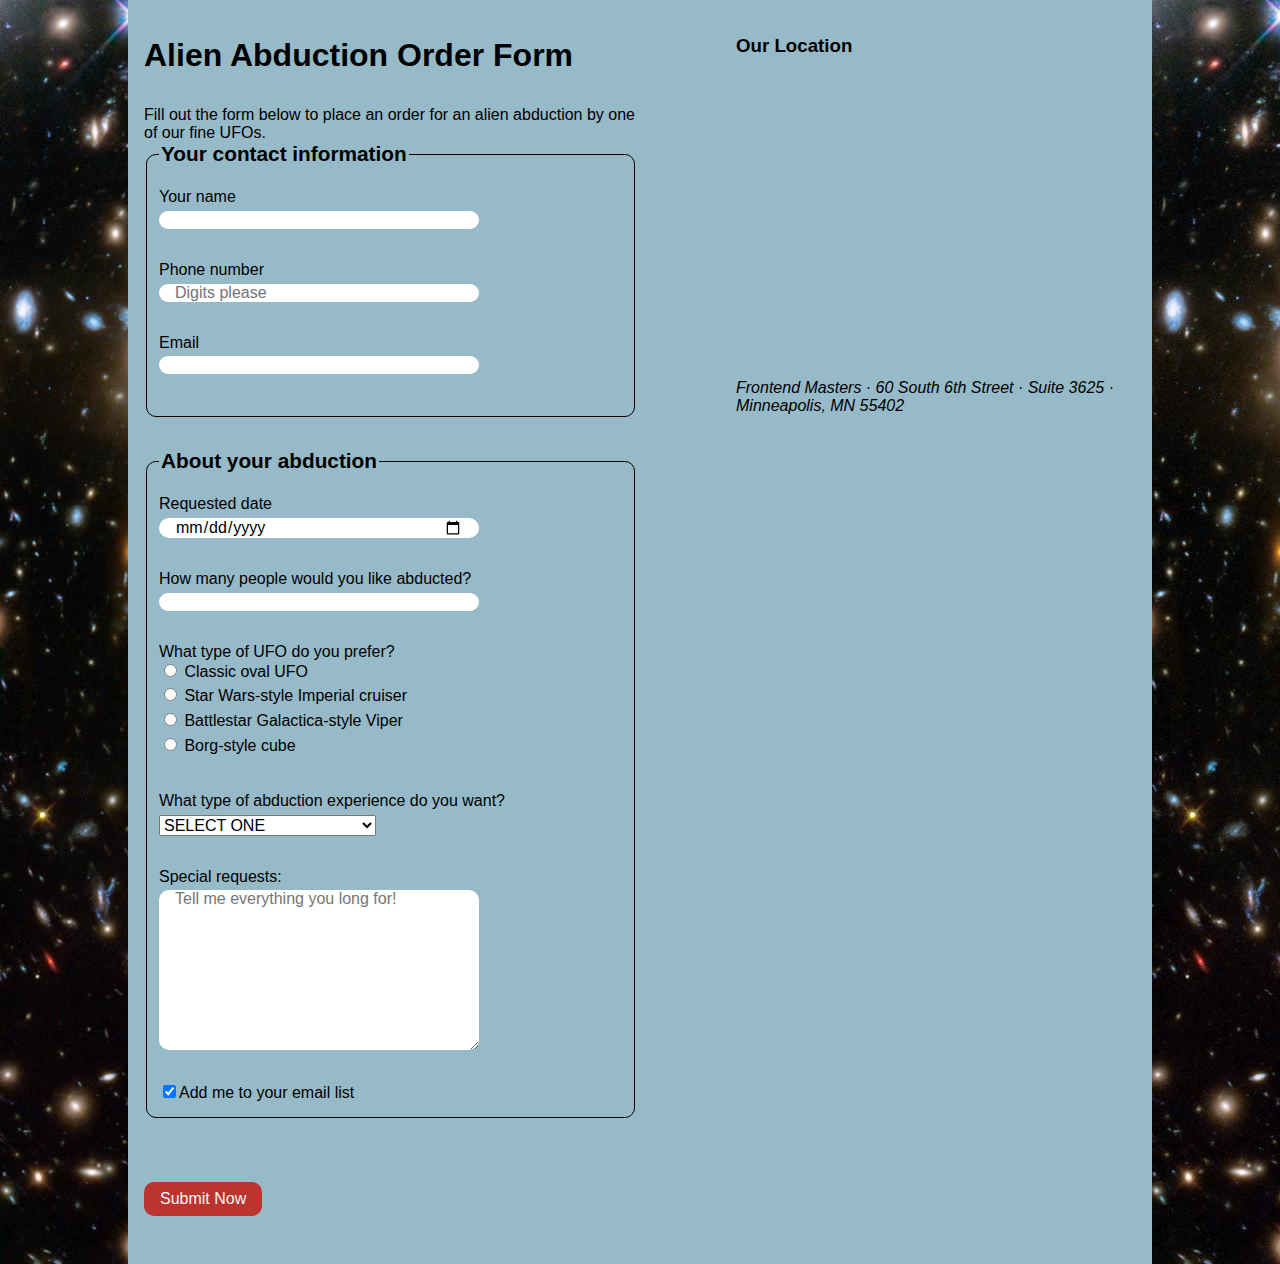
==== index.html @ acc59efd "d" ====
<!DOCTYPE html>
<html lang="en">
<head>
	<meta charset="UTF-8">
	<title>Alien Abduction Order Form</title>
	<link href="css/forms.css" rel="stylesheet">
</head>
<body>
	<div class="wrapper">
		<section>
			<h1>Alien Abduction Order Form</h1>
			<p>Fill out the form below to place an order for an alien abduction by one of our fine UFOs.</p>
			<form action="https://e3vwdl4bpd.execute-api.us-west-2.amazonaws.com/default/API2SES" method="POST">
				<input type="hidden" name="send_2" value="brockelliott80@outlook.com">
				<fieldset>
					<legend>Your contact information</legend>
					<label for="name">Your name</label>
						<input type="text" id="name" name="name">
					<label for="phone">Phone number</label>
						<input type="tel" id="phone" name="phone" placeholder="Digits please">	
					<label for="email">Email</label>
						<input type="tel" id="email" name="email">
				</fieldset>
				<fieldset>
					<legend>About your abduction </legend>
					<label for="date">Requested  date</label>
					<input type="date" id="date" name="date">
					<label for="qty">How many people would you like abducted?</label>
					<input type="number" id="qty" name="qty" min="1" max="15">
					<p>What type of UFO do you prefer?</p>
					<label>
						<input type="radio" value="classic" name="ufotype"> Classic oval UFO
					</label>
					<label>	
						<input type="radio" value="starwars" name="ufotype"> Star Wars-style Imperial cruiser
					</label>
					<label>
						<input type="radio" value="battlestar" name="ufotype"> Battlestar Galactica-style Viper
					</label>
					<label>
						<input type="radio" value="borg" name="ufotype"> Borg-style cube
					</label>
				
						 
					<label for="abtype">What type of abduction experience do you want?</label>
						<select id="abtype" name="abtype">
							<option selected>SELECT ONE</option>
							<option value="tour">Tour of the solar system</option>
							<option value="dinner">Alien dinner and discussion</option>
							<option value="dance">Alien dance lessons</option>
							<option value="whale">Whale watching</option>
						</select>
						<label for="comments">Special requests:</label>
						<textarea id="comments" placeholder="Tell me everything you long for!" name="comments"></textarea>
	
						<label>
							<input id="subscribe" name="subscribe" type="checkbox" checked value="subscribe">Add me to your email list
						</label>
						<input id="send_to" type="hidden" name="send_to" value="brockelliott80@outlook.com">
						
				</fieldset>	
				<button type="submit">Submit Now</button>
			</form>				
		</section>
		<aside>
			<h3>Our Location</h3>
			<iframe src="https://www.google.com/maps/embed?pb=!1m18!1m12!1m3!1d2822.3156132044232!2d-93.27284408438344!3d44.977899279098025!2m3!1f0!2f0!3f0!3m2!1i1024!2i768!4f13.1!3m3!1m2!1s0x52b3329a75fc44b3%3A0xab6d15df00205abb!2s60%20South%206th%20St%2C%20Minneapolis%2C%20MN%2055402!5e0!3m2!1sen!2sus!4v1595731962655!5m2!1sen!2sus" width="400" height="300" frameborder="0" style="border:0;" allowfullscreen="" aria-hidden="false" tabindex="0"></iframe>
			<address>
				Frontend Masters &middot;
				60 South 6th Street &middot;
				Suite 3625 &middot;
				Minneapolis, MN 55402
			</address>
		</aside>
	</div>
	<script src="js/forms.js"></script>
</body>
</html>
---- css/forms.css ----
html {
  box-sizing: border-box;
}
*, *:before, *:after {
  box-sizing: inherit;
}
body {
	font-family: Arial, Helvetica, sans-serif;
	margin: 0;
	padding: 0;
	background-image: url(../img/galaxy.jpg);
}
.wrapper {
	width: 80%;
	margin: 0 auto;
	padding: 1em;
	display: flex;
	flex-flow: row nowrap;
	background-color: #96BAC8;
}
p, [for="abtype"], [for="comments"]{
	margin-bottom: 0;
	margin-top: 2rem;
}
section {
	flex-basis: 57%;
	margin-right: 10%;
}
aside {
	flex-basis: 33%;
}

fieldset {
	margin-bottom: 2rem;
	border: 1.25px solid black;
	border-radius: 10px;
}

legend {
	font-weight: bold;
	font-size: 1.3rem;
	margin-top: 1.5rem;
	margin-bottom: 1rem;
	display: block;

}
label {
	display: block;
	padding-bottom: 0.3rem;
}
textarea {
	height: 10rem;
	padding: 1rem;
}
select {
	font-size: 1rem;

}
button {
	font-size: 1rem;
	margin: 2rem 0;
	background-color: #bb342f;
	color: whitesmoke;
	border: none;
	padding: 0.5rem 1rem;
	border-radius: 10px;
}
button:hover {
	background-color: white;
	color: #bb342f;
}
input:not([type="radio"]):not([type="checkbox"]), textarea {
	display: block;
	margin-bottom: 2rem;
	width: 20rem;
	font-family: Arial, Helvetica, sans-serif;
	font-size: 1rem;
	padding: 0 1rem;
	border-radius: 10px;
	border: none;

}
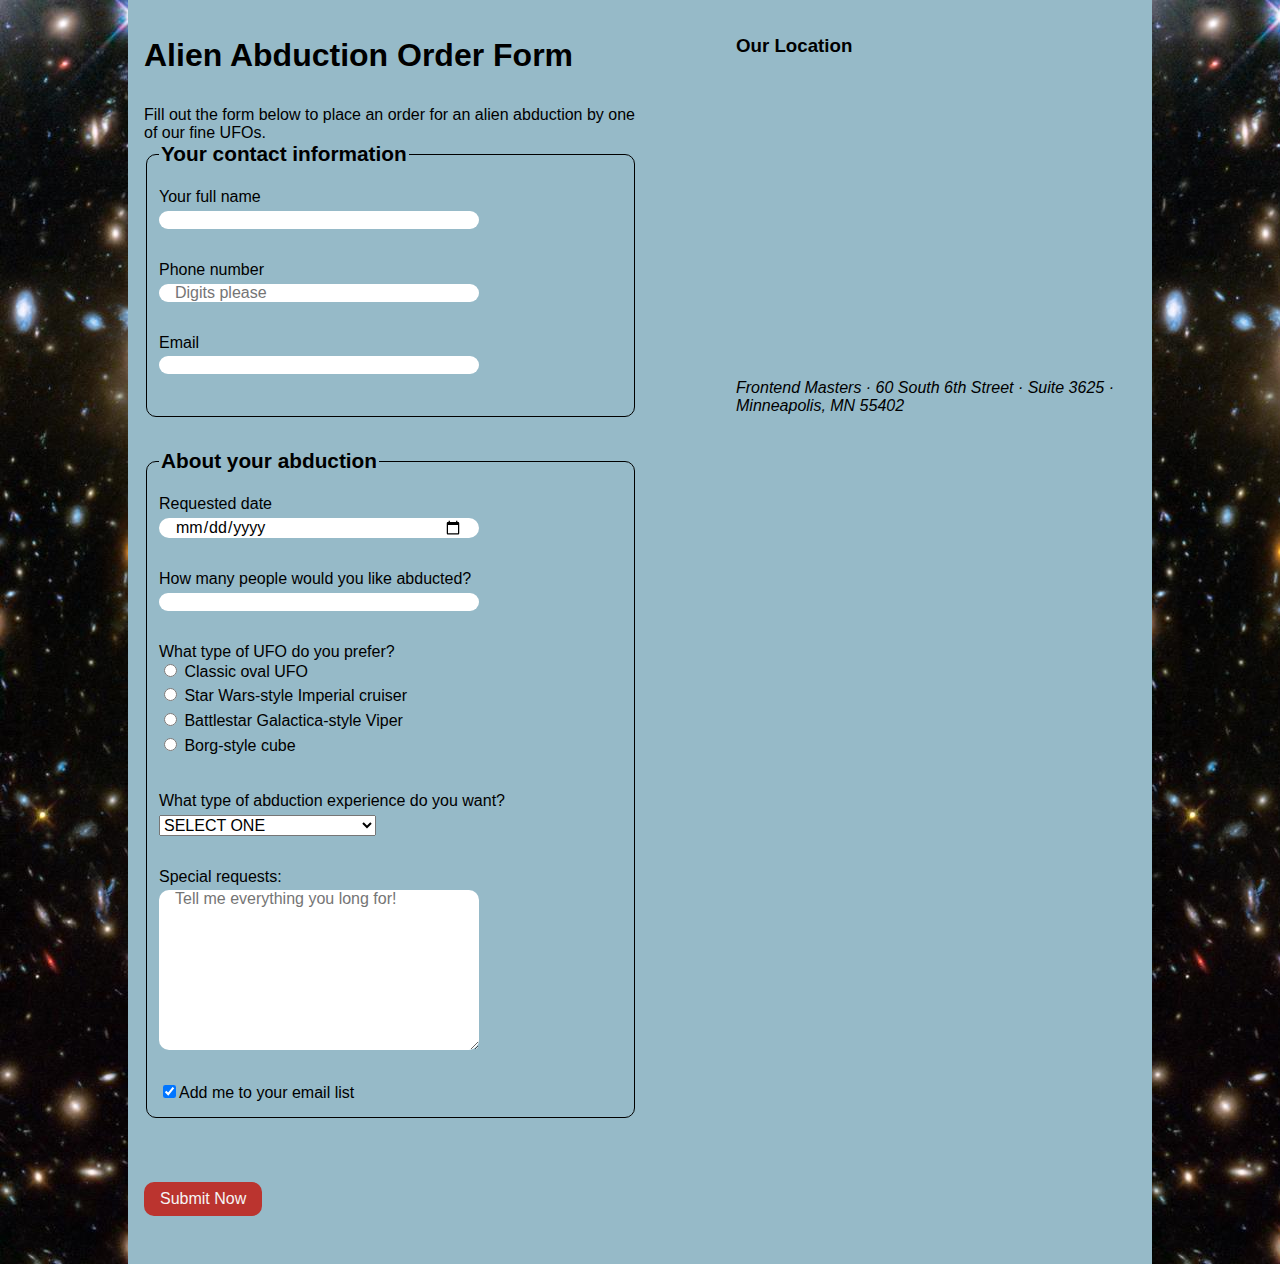
==== commit fed749cf: "Update index.html" ====
--- a/index.html
+++ b/index.html
@@ -14,7 +14,7 @@
 				<input type="hidden" name="send_2" value="brockelliott80@outlook.com">
 				<fieldset>
 					<legend>Your contact information</legend>
-					<label for="name">Your name</label>
+					<label for="name">Your full name</label>
 						<input type="text" id="name" name="name">
 					<label for="phone">Phone number</label>
 						<input type="tel" id="phone" name="phone" placeholder="Digits please">	
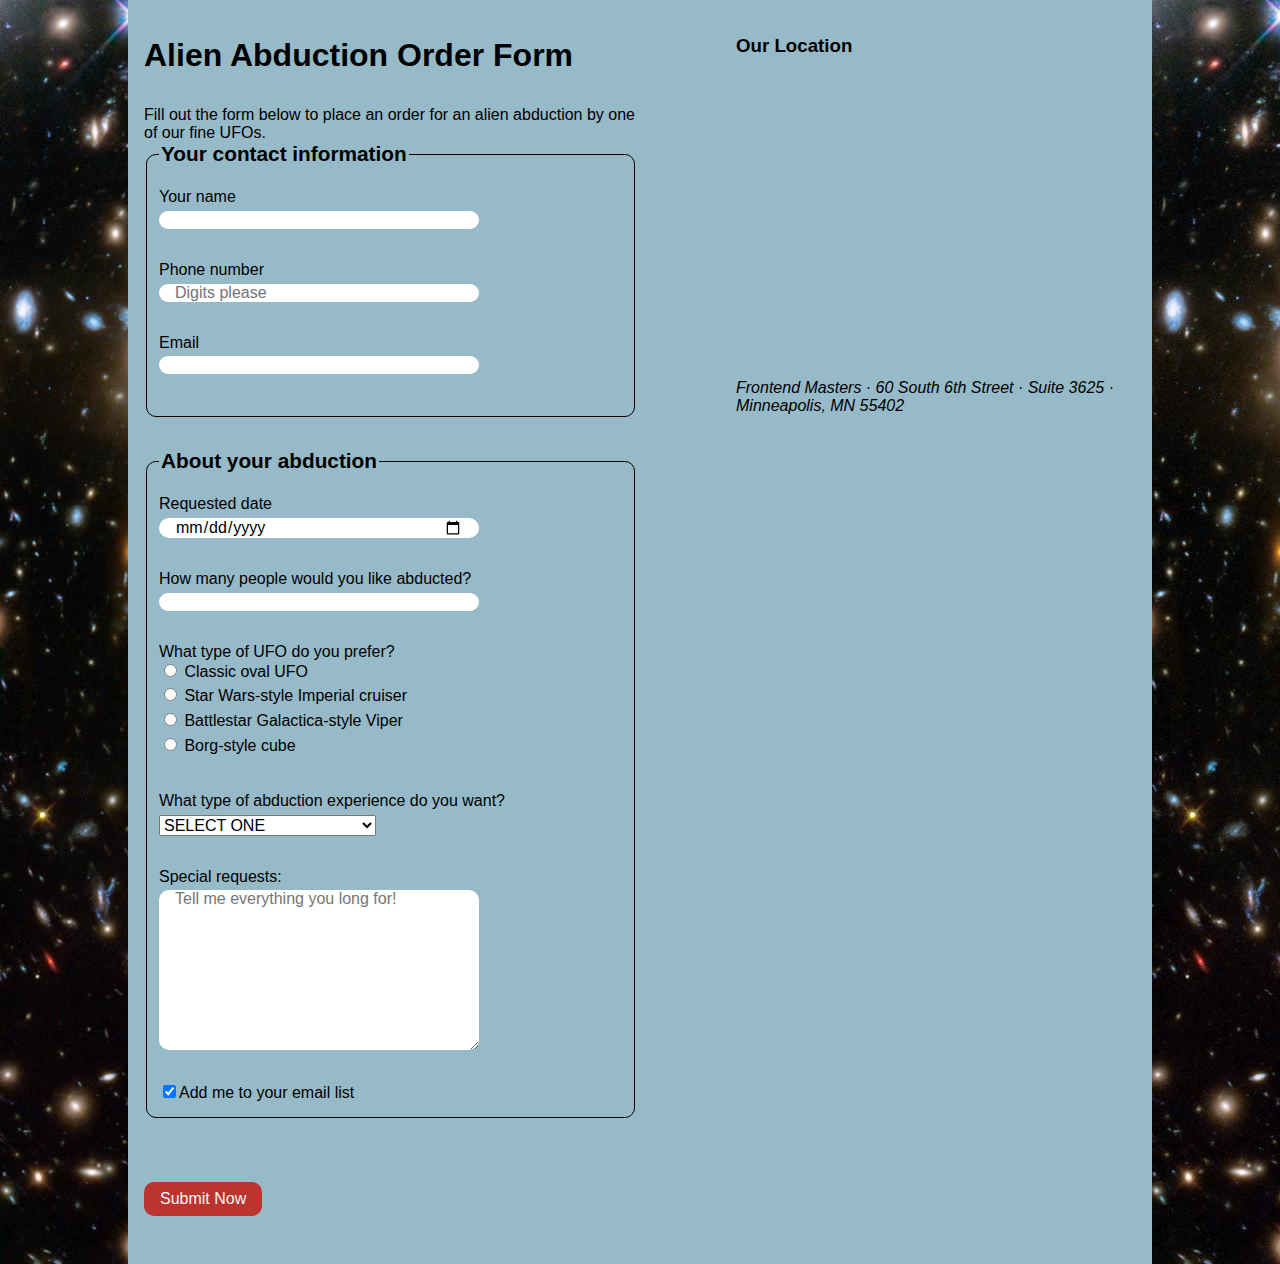
==== commit ed45652d: "Update index.html" ====
--- a/index.html
+++ b/index.html
@@ -14,7 +14,7 @@
 				<input type="hidden" name="send_2" value="brockelliott80@outlook.com">
 				<fieldset>
 					<legend>Your contact information</legend>
-					<label for="name">Your full name</label>
+					<label for="name">Your name</label>
 						<input type="text" id="name" name="name">
 					<label for="phone">Phone number</label>
 						<input type="tel" id="phone" name="phone" placeholder="Digits please">	
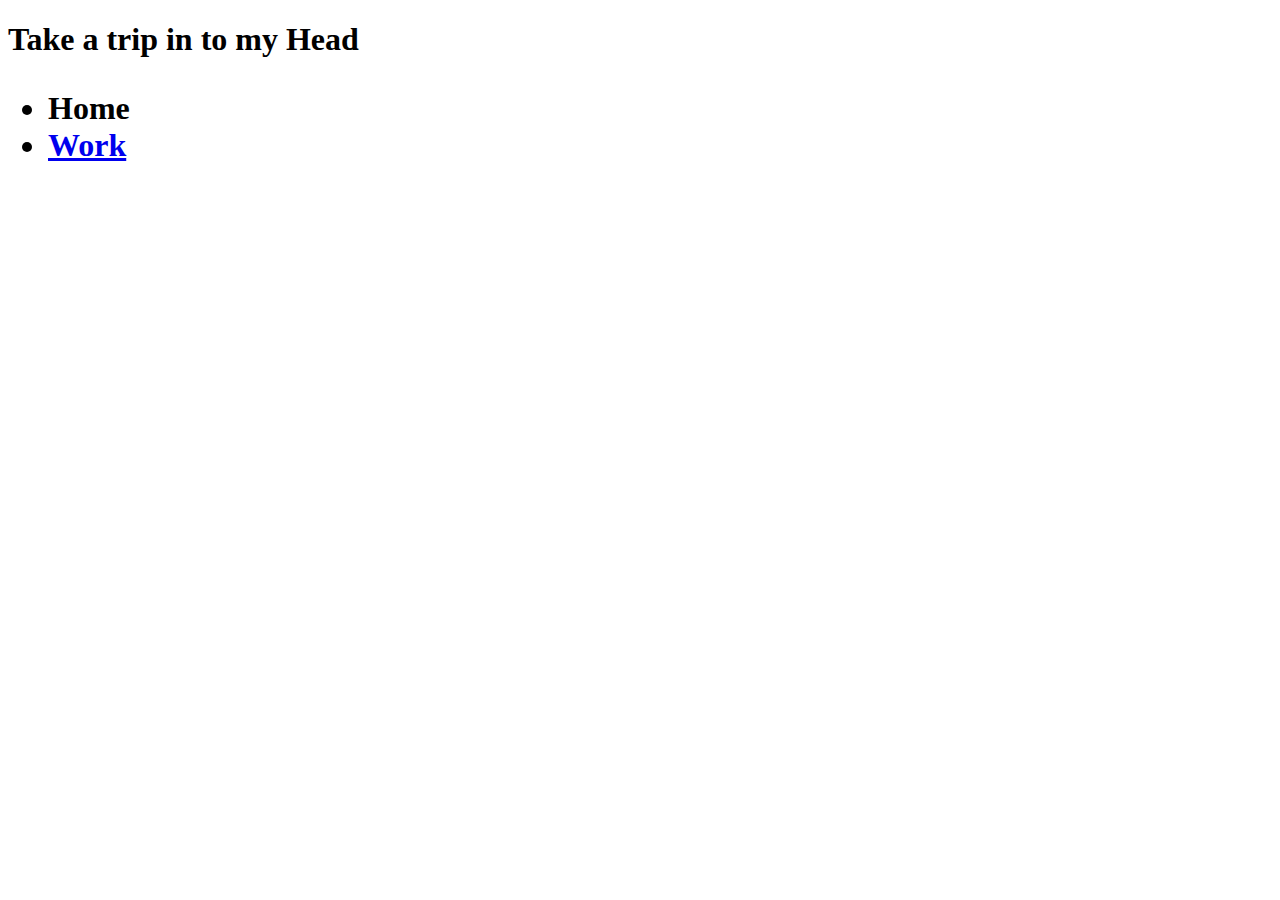
==== commit c15a69a0: "Newhtml" ====
--- a/index.html
+++ b/index.html
@@ -1,83 +1,18 @@
 <!DOCTYPE html>
 <html lang="en">
 <head>
-	<meta charset="UTF-8">
-	<title>Alien Abduction Order Form</title>
-	<link href="css/forms.css" rel="stylesheet">
+    <meta charset="UTF-8">
+    <meta name="viewport" content="width=device-width, initial-scale=1.0">
+    <title>B.A.E. Potfolio</title>
 </head>
 <body>
-	<div class="wrapper">
-		<section>
-			<h1>Alien Abduction Order Form</h1>
-			<p>Fill out the form below to place an order for an alien abduction by one of our fine UFOs.</p>
-			<form action="https://e3vwdl4bpd.execute-api.us-west-2.amazonaws.com/default/API2SES" method="POST">
-				<input type="hidden" name="send_2" value="brockelliott80@outlook.com">
-				<fieldset>
-					<legend>Your contact information</legend>
-					<label for="name">Your name</label>
-						<input type="text" id="name" name="name">
-					<label for="phone">Phone number</label>
-						<input type="tel" id="phone" name="phone" placeholder="Digits please">	
-					<label for="email">Email</label>
-						<input type="tel" id="email" name="email">
-				</fieldset>
-				<fieldset>
-					<legend>About your abduction </legend>
-					<label for="date">Requested  date</label>
-					<input type="date" id="date" name="date">
-					<label for="qty">How many people would you like abducted?</label>
-					<input type="number" id="qty" name="qty" min="1" max="15">
-					<p>What type of UFO do you prefer?</p>
-					<label>
-						<input type="radio" value="classic" name="ufotype"> Classic oval UFO
-					</label>
-					<label>	
-						<input type="radio" value="starwars" name="ufotype"> Star Wars-style Imperial cruiser
-					</label>
-					<label>
-						<input type="radio" value="battlestar" name="ufotype"> Battlestar Galactica-style Viper
-					</label>
-					<label>
-						<input type="radio" value="borg" name="ufotype"> Borg-style cube
-					</label>
-				
-						 
-					<label for="abtype">What type of abduction experience do you want?</label>
-						<select id="abtype" name="abtype">
-							<option selected>SELECT ONE</option>
-							<option value="tour">Tour of the solar system</option>
-							<option value="dinner">Alien dinner and discussion</option>
-							<option value="dance">Alien dance lessons</option>
-							<option value="whale">Whale watching</option>
-						</select>
-						<label for="comments">Special requests:</label>
-						<textarea id="comments" placeholder="Tell me everything you long for!" name="comments"></textarea>
-	
-						<label>
-							<input id="subscribe" name="subscribe" type="checkbox" checked value="subscribe">Add me to your email list
-						</label>
-						<input id="send_to" type="hidden" name="send_to" value="brockelliott80@outlook.com">
-						
-				</fieldset>	
-				<button type="submit">Submit Now</button>
-			</form>				
-		</section>
-		<aside>
-			<h3>Our Location</h3>
-			<iframe src="https://www.google.com/maps/embed?pb=!1m18!1m12!1m3!1d2822.3156132044232!2d-93.27284408438344!3d44.977899279098025!2m3!1f0!2f0!3f0!3m2!1i1024!2i768!4f13.1!3m3!1m2!1s0x52b3329a75fc44b3%3A0xab6d15df00205abb!2s60%20South%206th%20St%2C%20Minneapolis%2C%20MN%2055402!5e0!3m2!1sen!2sus!4v1595731962655!5m2!1sen!2sus" width="400" height="300" frameborder="0" style="border:0;" allowfullscreen="" aria-hidden="false" tabindex="0"></iframe>
-			<address>
-				Frontend Masters &middot;
-				60 South 6th Street &middot;
-				Suite 3625 &middot;
-				Minneapolis, MN 55402
-			</address>
-		</aside>
-	</div>
-	<script src="js/forms.js"></script>
+    <h1>Take a trip in to my Head<h1>
+        <nav>
+            <ul>
+            <li>Home</li>
+            <li><a href="form.html">Work</a></li>
+            </ul>
+        </nav>
+    
 </body>
-</html>
-
-
-
-
-
+</html>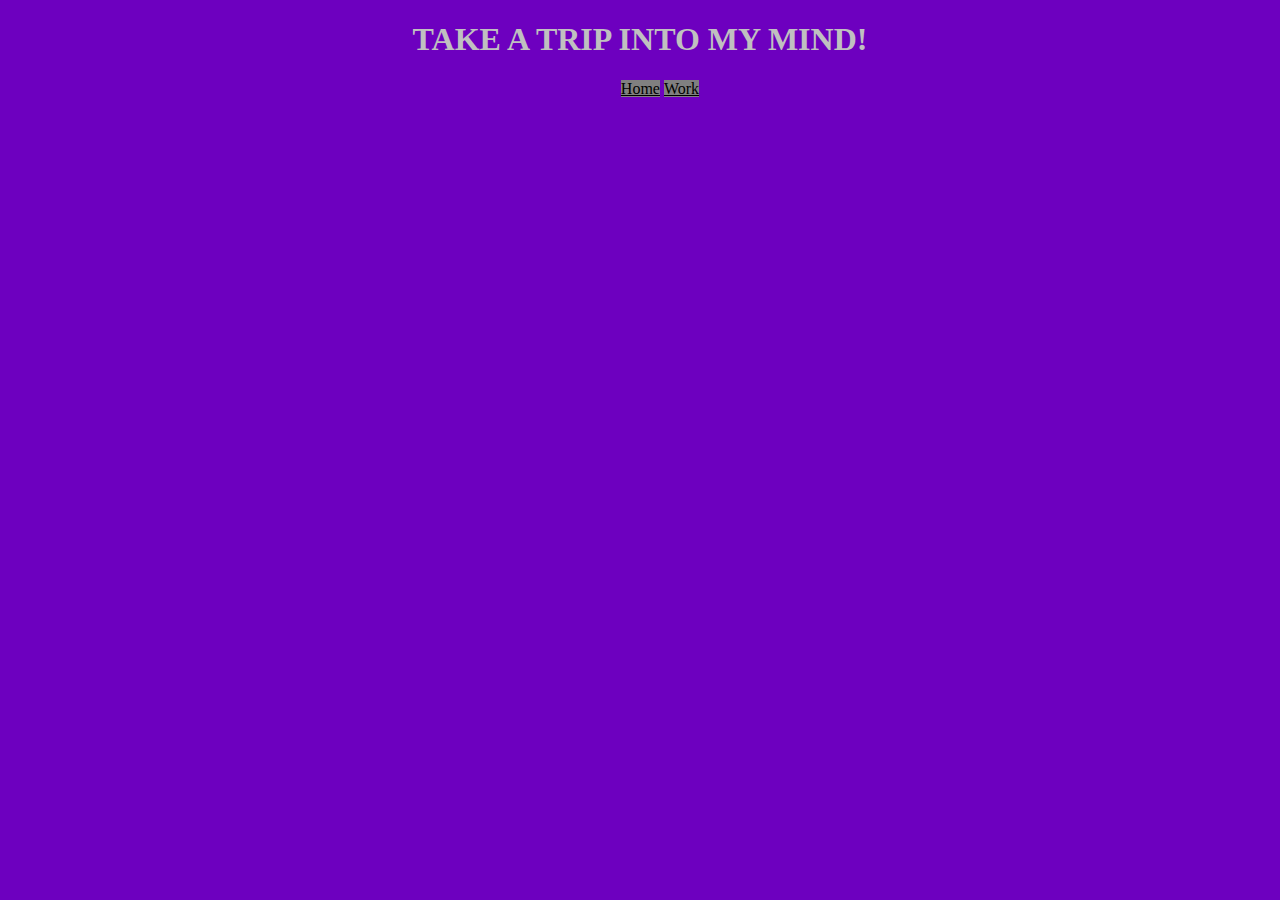
==== commit 6a54f310: "Getting linked up" ====
--- a/index.html
+++ b/index.html
@@ -4,15 +4,18 @@
     <meta charset="UTF-8">
     <meta name="viewport" content="width=device-width, initial-scale=1.0">
     <title>B.A.E. Potfolio</title>
+    <link href="css/home.css" rel="stylesheet">
 </head>
 <body>
-    <h1>Take a trip in to my Head<h1>
+    <div class="topper">
+    <h1>TAKE A TRIP INTO MY MIND!</h1>
         <nav>
             <ul>
-            <li>Home</li>
+            <li><a href="index.html">Home</a></li>
             <li><a href="form.html">Work</a></li>
             </ul>
         </nav>
+    </div>
     
 </body>
 </html>--- a/css/home.css
+++ b/css/home.css
@@ -0,0 +1,31 @@
+h1 {
+    color: silver;
+}
+nav li {
+    display: inline-block;
+    
+}
+.topper {
+    text-align: center;
+}
+body {
+    background-color: #6D00BF;
+    
+}
+a:link {
+    background-color: gray;
+    
+}
+a:visited {
+    background-color: red;
+    color: white;
+
+}
+
+nav a:hover {
+    background-color: black;
+    color: greenyellow;
+}
+nav a {
+    color: black;
+}
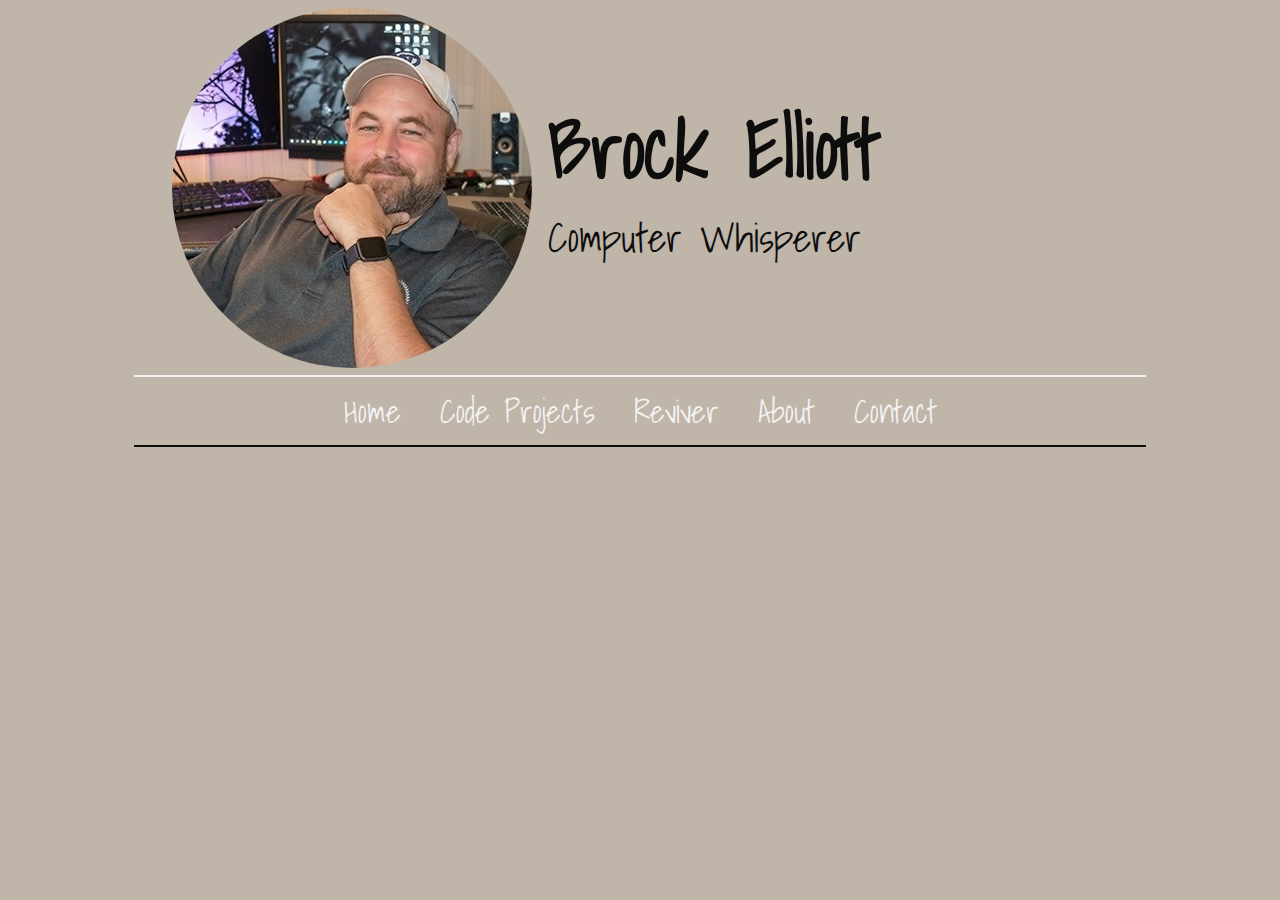
==== commit 2c613f3d: "New color scheme" ====
--- a/index.html
+++ b/index.html
@@ -5,17 +5,28 @@
     <meta name="viewport" content="width=device-width, initial-scale=1.0">
     <title>B.A.E. Potfolio</title>
     <link href="css/home.css" rel="stylesheet">
+    <link href="https://fonts.googleapis.com/css2?family=Shadows+Into+Light&display=swap" rel="stylesheet">  
 </head>
 <body>
-    <div class="topper">
-    <h1>TAKE A TRIP INTO MY MIND!</h1>
-        <nav>
-            <ul>
-            <li><a href="index.html">Home</a></li>
-            <li><a href="form.html">Work</a></li>
-            </ul>
-        </nav>
-    </div>
+    <div class="wrapper">
+		<header>
+			<div class="leftheader">
+				<a href="/"><img src="img/office.jpg" alt="Brock's Blog. Click for home. "></a>
+			</div>
+			<div class="rightheader">
+				<h1>Brock Elliott</h1>
+				<p>Computer Whisperer</p>
+			</div>
+		</header>
+		<nav>
+			<ul>
+				<li><a href="#">Home</a></li>
+				<li><a href="form.html">Code Projects</a></li>
+				<li><a href="#">Reviver</a></li>
+				<li><a href="#">About</a></li>
+				<li><a href="#">Contact</a></li>
+			</ul>
+		</nav>
     
 </body>
 </html>--- a/css/home.css
+++ b/css/home.css
@@ -1,31 +1,74 @@
-h1 {
-    color: silver;
+body{
+    font-family: 'Shadows Into Light', cursive; 
+}
+a {
+    color: #251F21;
+    text-decoration: none;
+}
+a:hover {
+    text-decoration: underline;
+}
+.wrapper {
+    width: 80%;
+    margin: 0 auto;
+}
+header {
+    display: flex;
+    flex-flow: row nowrap;
+    justify-content: space-between;
+}
+.leftheader {
+    flex-basis: 40%;
+    text-align: right;
+    padding-right: 0.5rem;
+    
+}
+.rightheader {
+    flex-basis: 60%;
+    margin-top: 4.75rem;
+    padding-left: 0.5rem;
+    padding-bottom: 1rem;
+}
+.rightheader h1 {
+    margin: 0;
+    color: #0D0D0D;
+    font-size: 5em;
+}
+.rightheader p {
+    margin-top: -0.5rem;
+    color:#0D0D0D;
+    font-size: 2.5em;
+
+}
+nav {
+    border-bottom: 2px solid #0D0D0D;
+    border-top: 2px solid #F2F2F2;
+}
+nav ul {
+    margin: 0;
+    padding: 0;
+    list-style-type: none;
+    text-align: center;
 }
 nav li {
     display: inline-block;
+    font-size: 2rem;
     
 }
-.topper {
-    text-align: center;
+nav a {
+    text-decoration: none;
+    color: #F2F2F2;
+    display: block;
+    padding: 0.5rem 1rem;
 }
-body {
-    background-color: #6D00BF;
-    
-}
-a:link {
-    background-color: gray;
-    
-}
-a:visited {
-    background-color: red;
-    color: white;
-
+nav a:hover {
+    background-color: black;
+    color: #8C8A80;
 }
 
-nav a:hover {
-    background-color: black;
-    color: greenyellow;
+body {
+    background-color: #BFB5A8;
 }
-nav a {
-    color: black;
+.leftheader img {
+    border-radius: 180px;
 }
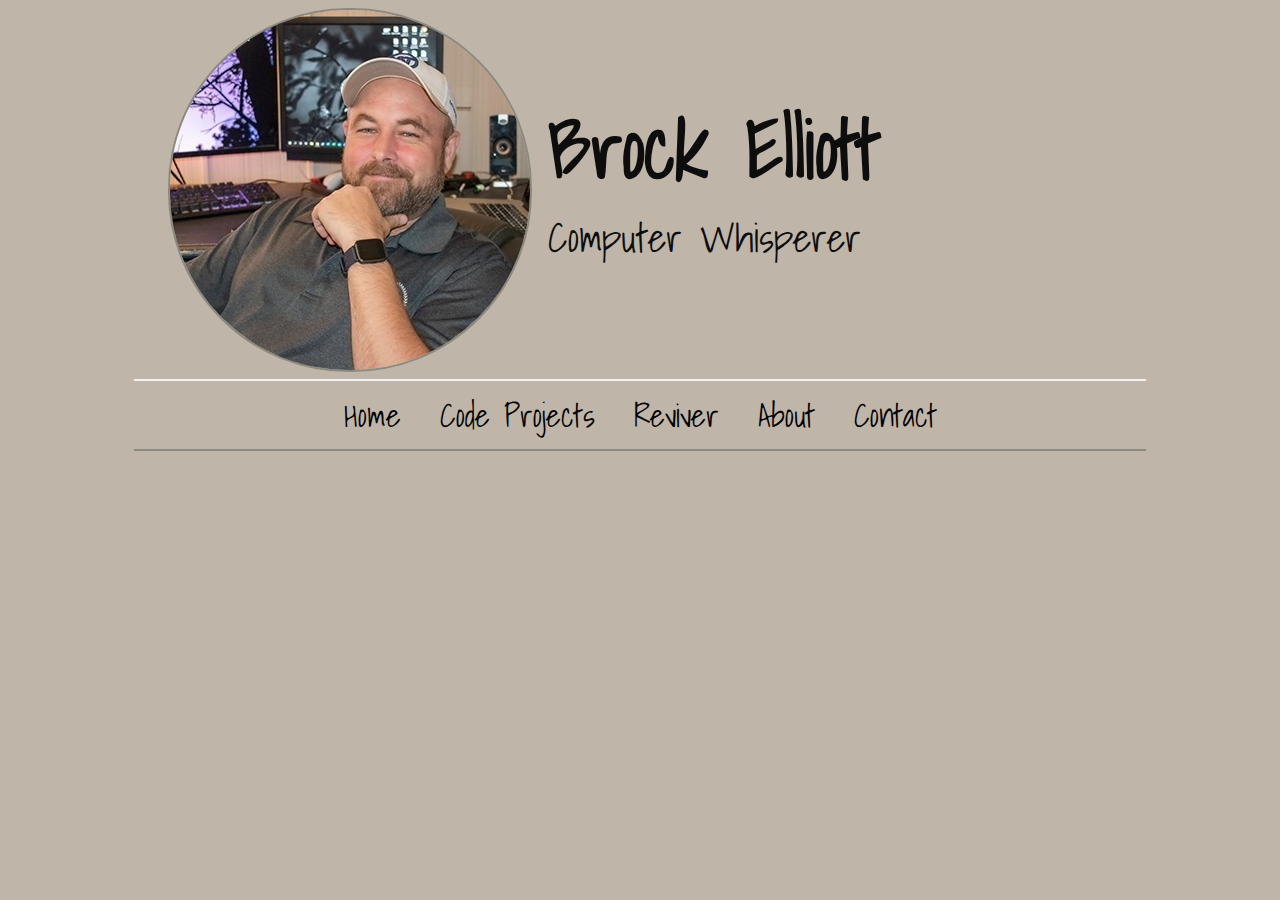
==== commit 2399bec1: "Added a catalog page" ====
--- a/index.html
+++ b/index.html
@@ -21,8 +21,8 @@
 		<nav>
 			<ul>
 				<li><a href="#">Home</a></li>
-				<li><a href="form.html">Code Projects</a></li>
-				<li><a href="#">Reviver</a></li>
+				<li><a href="catalog.html">Code Projects</a></li>
+				<li><a href="https://brock607.wixsite.com/website">Reviver</a></li>
 				<li><a href="#">About</a></li>
 				<li><a href="#">Contact</a></li>
 			</ul>
--- a/css/home.css
+++ b/css/home.css
@@ -1,6 +1,4 @@
-body{
-    font-family: 'Shadows Into Light', cursive; 
-}
+
 a {
     color: #251F21;
     text-decoration: none;
@@ -41,7 +39,7 @@
 
 }
 nav {
-    border-bottom: 2px solid #0D0D0D;
+    border-bottom: 2px solid #8C8A80;
     border-top: 2px solid #F2F2F2;
 }
 nav ul {
@@ -57,18 +55,20 @@
 }
 nav a {
     text-decoration: none;
-    color: #F2F2F2;
+    color: black;
     display: block;
     padding: 0.5rem 1rem;
 }
 nav a:hover {
-    background-color: black;
+    background-color: #0D0D0D;
     color: #8C8A80;
 }
 
 body {
     background-color: #BFB5A8;
+    font-family: 'Shadows Into Light', cursive;
 }
 .leftheader img {
     border-radius: 180px;
+    border: 2px solid #8C8A80;
 }
